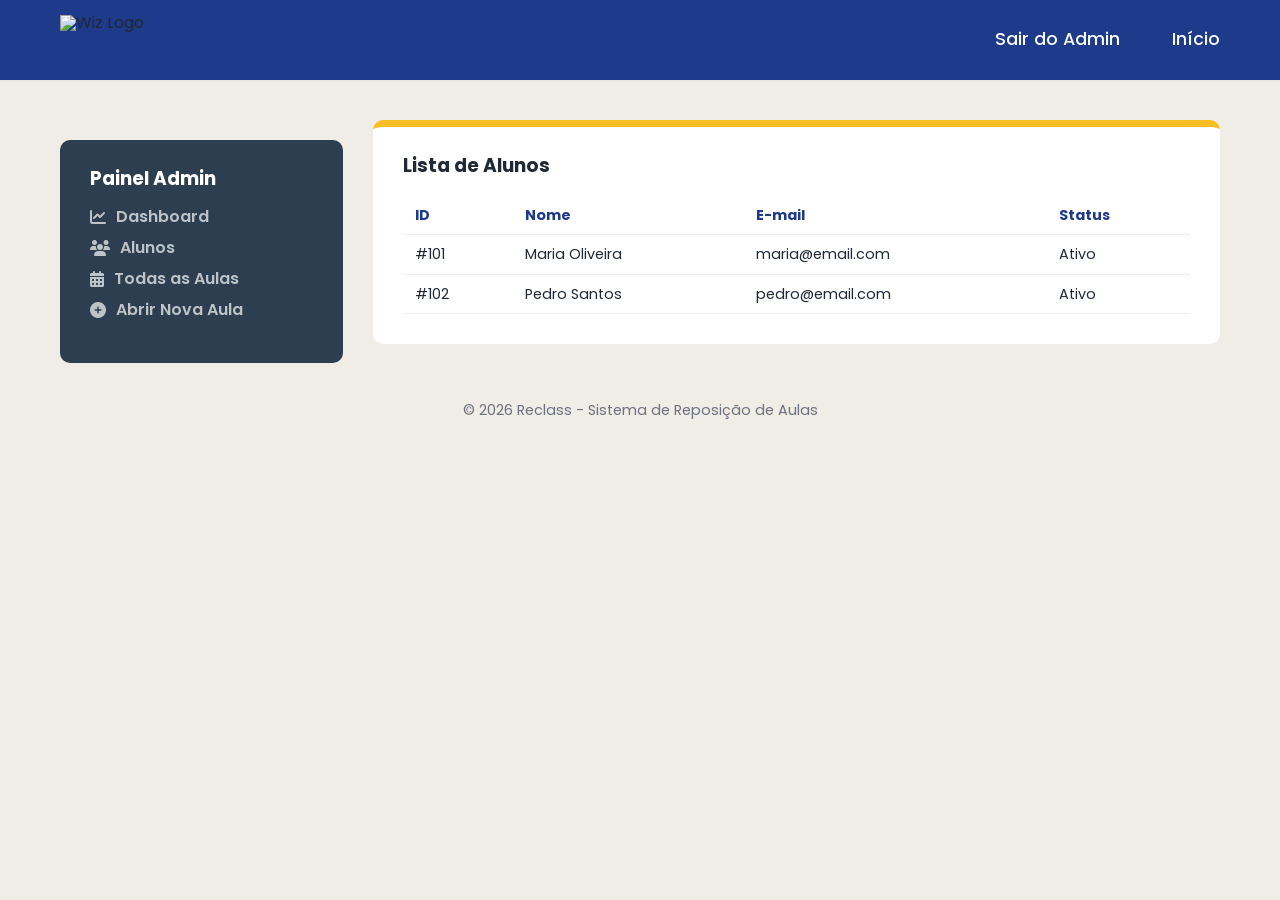
==== COD/alunos.html @ bab85b7a "Finalização" ====
<!DOCTYPE html>
<html lang="pt-BR">
<head>
    <meta charset="UTF-8">
    <title>Alunos | Reclass</title>
    <link href="https://fonts.googleapis.com/css2?family=Poppins:wght@300;400;600;700&display=swap" rel="stylesheet">
    <link rel="stylesheet" href="https://cdnjs.cloudflare.com/ajax/libs/font-awesome/6.4.0/css/all.min.css">
    <link rel="stylesheet" href="style.css">
</head>
<body>
    <header class="padheader">
        <div class="container vis-btn-logo">
            <div class="logo"><img src="imgs/wizlog.webp" alt="Wiz Logo"></div>
            <nav class="btns-header"><ul><li><a href="index.html" class="bt-age">Sair do Admin</a></li>
            <li><a href="index.html">Início</a></li></ul></nav>
        </div>
    </header>
    <main class="container">
        <div class="paddashP">
            <aside class="menu-dash">
                <h3>Painel Admin</h3>
                <ul class="cont-menu-dash">
                    <li><a href="dashP.html"><i class="fas fa-chart-line"></i> Dashboard</a></li>
                    <li><a href="alunos.html" class="escrita-menu-dash"><i class="fas fa-users"></i> Alunos</a></li>
                    <li><a href="tdsaulas.html"><i class="fas fa-calendar-alt"></i> Todas as Aulas</a></li>
                    <li><a href="maisaula.html"><i class="fas fa-plus-circle"></i> Abrir Nova Aula</a></li>
                </ul>
            </aside>
            <section class="content">
                <div class="sessad-dashP">
                    <h3>Lista de Alunos</h3>
                    <table>
                        <thead><tr><th>ID</th><th>Nome</th><th>E-mail</th><th>Status</th></tr></thead>
                        <tbody>
                            <tr><td>#101</td><td>Maria Oliveira</td><td>maria@email.com</td><td>Ativo</td></tr>
                            <tr><td>#102</td><td>Pedro Santos</td><td>pedro@email.com</td><td>Ativo</td></tr>
                        </tbody>
                    </table>
                </div>
            </section>
        </div>
    </main>
    <footer class="site-footer">
        <div class="container">
            <p>&copy; 2026 Reclass - Sistema de Reposição de Aulas</p>
        </div>
    </footer>
</body>
</html>
---- COD/style.css ----
/* 
   Reclass - Professional CSS Refactoring
   Author: Manus Professional Web Dev
   Date: April 2026
*/

/* 1. Variáveis e Reset */
:root {
    --primary-color: #1E3A8A; /* Azul Profundo */
    --secondary-color: #CF3D3D; /* Vermelho */
    --accent-color: #FBBF24; /* Amarelo */
    --text-dark: #1F2937;
    --text-light: #6B7280;
    --bg-light: #F9FAFB;
    --bg-white: #FFFFFF;
    --header-bg: #F3F4F6;
    --shadow-sm: 0 1px 2px 0 rgba(0, 0, 0, 0.05);
    --shadow-md: 0 4px 6px -1px rgba(0, 0, 0, 0.1), 0 2px 4px -1px rgba(0, 0, 0, 0.06);
    --shadow-lg: 0 10px 15px -3px rgba(0, 0, 0, 0.1), 0 4px 6px -2px rgba(0, 0, 0, 0.05);
    --transition: all 0.3s ease;
    --container-width: 1200px;
}

* {
    margin: 0;
    padding: 0;
    box-sizing: border-box;
}

body {
    font-family: 'Poppins', sans-serif;
    background-color:#f0ece6;
    background-size: 380px;
    color: var(--text-dark);
    line-height: 1;


}

/* 2. COMPONENTES GERAIS */
.container {
    max-width: var(--container-width);
    margin: 0 auto;
    padding: 0 20px;
}

a {
    text-decoration: none;
    color: inherit;
    transition: var(--transition);
}

ul {
    list-style: none;
}

img {
    max-width: 100%;
    height: auto;
    display: block;
}

.btn {
    display: inline-flex;
    align-items: center;
    justify-content: center;
    padding: 12px 24px;
    border-radius: 8px;
    font-weight: 600;
    font-size: 1rem;
    cursor: pointer;
    gap: 8px;
}

.btn-primary {
    background-color: var(--primary-color);
    color: white;
    box-shadow: var(--shadow-md);
}

.btn-primary:hover {
    background-color: #1a337a;
    transform: translateY(-2px);
    box-shadow: var(--shadow-lg);
}

.btn-secondary {
    background-color: var(--secondary-color);
    color: white;
    box-shadow: var(--shadow-md);
}

.btn-secondary:hover {
    background-color: #b53535;
    transform: translateY(-2px);
    box-shadow: var(--shadow-lg);
    font-weight: bolder;
}



/*==================================RESPONSAVIDADE DAS PAGS==================================*/
@media (max-width: 992px) {
    .cont-prim-sessa {
        grid-template-columns: 1fr;
        text-align: center;
    }
    
    .cont-palav-prim-sessa h1 {
        font-size: 2.5rem;
    }
    
    .cont-img-prim-sessa {
        order: -1;
    }
}

@media (max-width: 768px) {
    .btns-header {
        display: none; 
    }
    
    .mobile-menu-toggle {
        display: block;
    }
    
    .pad-prim-sessa {
        padding: 40px 0;
    }
    
    .cont-palav-prim-sessa h1 {
        font-size: 2rem;
    }
    
    .aulas-seg-sessa {
        grid-template-columns: 1fr;
    }
}
/*==============================FIM DA RESPONSAVIDADE DAS PAGS==============================*/



/* ===================================HEADER -> COMEÇO DO SITE ==============================*/
.padheader {
    background-color: var(--primary-color);
    padding: 15px 0;
    box-shadow: var(--shadow-sm);
    position: sticky;
    top: 0;
    z-index: 1000;
}

.vis-btn-logo {
    display: flex;
    justify-content: space-between;
    align-items: center;
}

.logo img {
    height: 50px;
    width: auto;
}

.btns-header ul {
    display: flex;
    align-items: center;
    gap: 30px;
}

.btns-header a {
    font-size: 1.1rem;
    font-weight: 500;
    color: var(--bg-light);
}

.btns-header :hover {
    color: var(--secondary-color);
    font-weight: bolder;
}

.bt-age {
    border: 2px solid var(--primary-color);
    padding: 8px 20px;
    border-radius: 50px;
}

.bt-age:hover {
    background-color: rgba(255, 255, 255, 0.945);
    color: var(--secondary-color) !important;
    font-weight: bolder;
}

.mobile-menu-toggle {
    display: none;
    background: none;
    border: none;
    font-size: 1.5rem;
    color: var(--primary-color);
    cursor: pointer;
}
/*===================================FIM DO HEADER -> COMEÇO DO SITE======================== */



/*======================================COMEÇO DO INDEX======================================*/
/* PRIMEIRA SESSÃO DO INDEX */
.pad-prim-sessa {
    padding: 80px 0;
    background-color: rgba(255, 255, 255, 0.9);
    margin: 40px 20px;
    border-radius: 20px;
    box-shadow: var(--shadow-lg);
}

.cont-prim-sessa {
    display: grid;
    grid-template-columns: 1fr 1fr;
    align-items: center;
    gap: 50px;
}

.cont-palav-prim-sessa h1 {
    font-size: 3rem;
    line-height: 1.2;
    margin-bottom: 20px;
    color: var(--primary-color);
}

.cont-palav-prim-sessa p {
    font-size: 1.2rem;
    color: var(--text-light);
    margin-bottom: 40px;
}

.cont-img-prim-sessa img {
    border-radius: 15px;
    box-shadow: var(--shadow-lg);
}
/*=================================FIM DA PRIMEIRA SESSÃO DO INDEX===========================*/





/* =================================TUDO RELACIONADO AS AULAS============================== */
.pad-seg-sessa {
    padding: 60px 0;
    background-color: var(--bg-white);
    margin: 40px 20px;
    border-radius: 20px;
    box-shadow: var(--shadow-lg);
}

.cont-sessa {
    text-align: center;
    margin-bottom: 50px;
}

.cont-sessa h2 {
    font-size: 2.2rem;
    color: var(--primary-color);
    margin-bottom: 10px;
}

.cont-sessa p {
    color: var(--text-light);
}

.aulas-seg-sessa {
    display: grid;
    grid-template-columns: repeat(auto-fit, minmax(250px, 1fr));
    gap: 30px;
    margin-bottom: 50px;
}

.card-aula {
    background: var(--bg-white);
    border-radius: 12px;
    overflow: hidden;
    box-shadow: var(--shadow-md);
    transition: var(--transition);
    position: relative;
    border: 1px solid #edf2f7;
}

.card-aula:hover {
    transform: translateY(-10px);
    box-shadow: var(--shadow-lg);
}

.disp-indis {
        position: absolute;
    top: 7px;
    right: 3px;
    background-color: var(--accent-color);
    color: var(--text-dark);
    padding: 4px 6px;
    border-radius: 20px;
    font-size: 0.8rem;
    font-weight: 700;
}

.cont-card {
    padding: 25px;
}

.cont-card h3 {
    font-size: 1.25rem;
    margin-bottom: 15px;
    color: var(--primary-color);
}

.info-aula {
    display: flex;
    align-items: center;
    gap: 10px;
    font-size: 0.9rem;
    color: var(--text-light);
    margin-bottom: 8px;
}

.info-aula i {
    color: var(--primary-color);
    width: 16px;
}

.btn-card {
    display: block;
    text-align: center;
    margin-top: 20px;
    padding: 10px;
    background-color: var(--bg-light);
    border-radius: 6px;
    font-weight: 600;
    color: var(--primary-color);
}

.btn-card:hover {
    background-color: var(--primary-color);
    color: white;
}

.btn-seg-sessa {
    text-align: center;
}
/*==================================FIM DA SESSÃO DE AULAS===================================*/





/*=====================================CADASTRO============================================= */
.cadastro-section {
            padding: 60px ;
            display: flex;
            justify-content: center;
            align-items: center;
            min-height: calc(100vh - 80px);
        }

        .cadastro-form {
            background-color: var(--bg-white);
            padding: 25px;
            border-radius: 12px;
            box-shadow: var(--shadow-lg);
            width: 100%;
            max-width: 500px;
            border: 1px solid #edf2f7;
            transition: var(--transition);
        }

        .cadastro-form:hover {
            transform: translateY(-5px);
            box-shadow: var(--shadow-lg);
        }

        .cadastro-form h2 {
            text-align: center;
            margin-bottom: 10px;
            color: var(--primary-color);
            font-size: 2rem;
        }

        .cadastro-form .subtitulo {
            text-align: center;
            color: var(--text-light);
            margin-bottom: 30px;
            font-size: 0.95rem;
        }

        .form-group {
            margin-bottom: 20px;
        }

        .form-group label {
            display: block;
            margin-bottom: 8px;
            font-weight: 600;
            color: var(--text-dark);
        }

        .form-group input,
        .form-group select {
            width: 100%;
            padding: 12px;
            border: 1px solid #ddd;
            border-radius: 5px;
            font-family: inherit;
            font-size: 1rem;
            transition: var(--transition);
            background-color: var(--bg-white);
        }

        .form-group input:focus,
        .form-group select:focus {
            outline: none;
            border-color: var(--primary-color);
            box-shadow: 0 0 0 3px rgba(30, 58, 138, 0.15);
        }

        .codigo-info {
            background-color: var(--bg-light);
            border-left: 4px solid var(--accent-color);
            padding: 12px;
            border-radius: 6px;
            font-size: 0.9rem;
            color: var(--text-light);
            margin-top: -5px;
            margin-bottom: 20px;
        }

        .tipo-usuario {
            margin-bottom: 20px;
            padding: 12px;
            border-radius: 6px;
            background-color: rgba(30, 58, 138, 0.08);
            color: var(--primary-color);
            font-weight: 600;
            text-align: center;
        }

        .btn {
            display: inline-flex;
            align-items: center;
            justify-content: center;
            padding: 12px 24px;
            border-radius: 8px;
            font-weight: 600;
            font-size: 1rem;
            cursor: pointer;
            gap: 8px;
            border: none;
            transition: var(--transition);
        }

        .btn-primary {
            background-color: var(--primary-color);
            color: white;
            box-shadow: var(--shadow-md);
        }

        .btn-primary:hover {
            background-color: #1a337a;
            transform: translateY(-2px);
            box-shadow: var(--shadow-lg);
        }

        .btn-cadastro {
            width: 100%;
            margin-top: 10px;

        }

        .cadastro-footer {
            text-align: center;
            margin-top: 20px;
            font-size: 1rem;
            color: var(--text-light);
            font-weight: bold;
        }

        .cadastro-footer a {
            color: var(--primary-color);
            text-decoration: none;
            font-weight: bold;
        }

        .cadastro-footer a:hover {
            color: var(--secondary-color);
            text-decoration: underline;
            font-weight: bolder;
        }
/*==================================FIM DO CADASTRO========================================= */





/*=========================================PAG LOGIN======================================== */
.pad-log {
    padding: 85px 0;
    display: flex;
    justify-content: center;
    
}
#pad-pag-log{
    margin: 55px;
    padding: 35px 0;
    display: flex;
    justify-content: center;
    background-color: var(--bg-white);
    border-radius: 15px;
    box-shadow: var(--card-shadow);
    border-top: 15px solid var(--primary-color);
}

.selection-grid {
    display: grid;
    grid-template-columns: repeat(auto-fit, minmax(300px, 1fr));
    gap: 30px;
    max-width: 800px;
    margin: 0 auto;
}
.selection-card {
    background: var(--white);
    padding: 40px;
    border-radius: 15px;
    text-align: center;
    box-shadow: var(--shadow-md);
    transition: var(--transition);
    cursor: pointer;
    text-decoration: none;
    display: flex;
    flex-direction: column;
    align-items: center;
    border: 2px solid var(--primary-color);
    color: inherit;
     
}

.selection-card:hover {
    transform: translateY(-10px);
    border: 2px solid var(--primary-color);
}

.selection-card i {
    font-size: 4rem;
    color: var(--primary-color);
    margin-bottom: 20px;
}

.selection-card h3 {
    font-size: 1.5rem;
    margin-bottom: 15px;
}

.selection-card p {
    color: #666;
    margin-bottom: 25px;
}

.login-container {
    background-color: white;
    padding: 40px;
    border-radius: 10px;
    box-shadow: var(--card-shadow);
    width: 100%;
    max-width: 400px;
    border-radius: 12px;
    overflow: hidden;
    transition: var(--transition);
    border: 1px solid #edf2f7;
}

.login-container h2 {
    text-align: center;
    margin-bottom: 30px;
    color: var(--primary-color);
}

.btn-login {
    width: 100%;
    margin-top: 10px;
}
/*====================================FIM PAG LOGIN==========================================*/

/*=================================BOTÃO LOGIN OU CADASTRO===================================*/
.login-footer {
    text-align: center;
    margin-top: 20px;
    font-size: 1.2rem;
    color: var(--text-light);
    font-weight: bold;

}

.login-footer a {
    color: var(--primary-color);
    text-decoration: none;
    font-weight: bold;
}
.login-footer a:hover {
    color: var(--primary-color);
    text-decoration: underline;
    font-weight: bolder;
    font-size: 1.3rem;
}
/*=================================BOTÃO LOGIN OU CADASTRO===================================*/





/*=======================================DASHBOARD===========================================*/
        .paddashP {
            display: grid;
            grid-template-columns: 1fr 3fr;
            gap: 30px;
            margin-top: 40px;
        }
        .menu-dash {
            background: #2c3e50;
            color: white;
            padding: 30px;
            border-radius: 10px;
            box-shadow: var(--card-shadow);
            height: fit-content;
        }
        .menu-dash {
        list-style: none;
        margin-top: 20px;
        }


        .menu-dash h3 { color: white; margin-bottom: 20px; }
        .cont-menu-dash { list-style: none; }
        .cont-menu-dash li { margin-bottom: 15px; }
        .cont-menu-dash a {
            text-decoration: none;
            color: #bdc3c7;
            display: flex;
            align-items: center;
            gap: 10px;
            font-weight: 600;
            transition: var(--transition);
        }
        .cont-menu-dash a:hover, .cont-menu-dash a .escrita-menu-dash { color: white; font-size: 18px;  font-weight: bolder;}
        .sessa-dashP {
            display: grid;
            grid-template-columns: repeat(auto-fit, minmax(180px, 1fr));
            gap: 20px;
            margin-bottom: 30px;
        }
        .card-dashP {
            background-color: var(--bg-white);
            padding: 20px;
            border-radius: 10px;
            box-shadow: var(--card-shadow);
            border-top: 7px solid var(--primary-color);

        }
        .card-dashP h4 { font-size: 0.8rem; color: #666; }
        .card-dashP .valor-dashP { font-size: 1.8rem; font-weight: 700; margin: 10px 0; text-align: center; }
        .sessad-dashP {
            padding: 30px;
            border-radius: 10px;
            box-shadow: var(--card-shadow);
            background-color: var(--bg-white);
            border-top: 7px solid var(--accent-color);
            
        }
        table { width: 100%; border-collapse: collapse; margin-top: 20px; }
        th, td { text-align: left; padding: 12px; border-bottom: 1px solid #eee; font-size: 0.9rem; }
        th { color: var(--primary-color); }
        .paddashA {
        display: grid;
        grid-template-columns: 1fr 3fr;
        gap: 30px;
        margin-top: 40px;
        }

        .status-aula {
        padding: 5px 10px;
        border-radius: 20px;
        font-size: 0.8rem;
        font-weight: 600;
        }

        .status-confirmado { background: #d4edda; color: #155724; }
        .status-pendente { background: #fff3cd; color: #856404; }

        table {
            width: 100%;
            border-collapse: collapse;
            margin-top: 20px;
        }
        
/*=====================================FIM DASHBOARD=========================================*/





/* ====================================CONFIRMAÇÃO============================== */
.confirmation-container {
            max-width: 600px;
            margin: 80px auto;
            background-color: var(--bg-white);
            padding: 50px;
            border-radius: 15px;
            text-align: center;
            box-shadow: var(--card-shadow);
            border-top: 7px solid var(--primary-color);

        }

        .confirmation-container h2 {
    font-size: 2.2rem;
    color: var(--primary-color);
    margin-bottom: 10px;
}

.confirmation-container p {
    color: var(--text-light);
}
        .success-icon {
            font-size: 5rem;
            color: #28a745;
            margin-bottom: 20px;
        }
        .ticket-details {
            background: var(--bg-white);
            padding: 25px;
            border-radius: 7px;
            margin: 30px 0;
            text-align: left;
             border: 3px solid var(--primary-color);
            color: inherit;
        }
        .ticket-details p {
            margin-bottom: 10px;
            font-size: 1.1rem;
        }
        .ticket-details strong {
            color: var(--primary-color);
        }
        .confirmation-actions {
            display: flex;
            gap: 15px;
            justify-content: center;
        }
/* ====================================CONFIRMAÇÃO============================== */




/* ====================================FOOTER DE TODAS AS PAGS============================== */
.site-footer {
    padding: 40px 0;
    text-align: center;
    color: var(--text-light);
    font-size: 0.9rem;
}
/* ====================================FOOTER DE TODAS AS PAGS============================== */
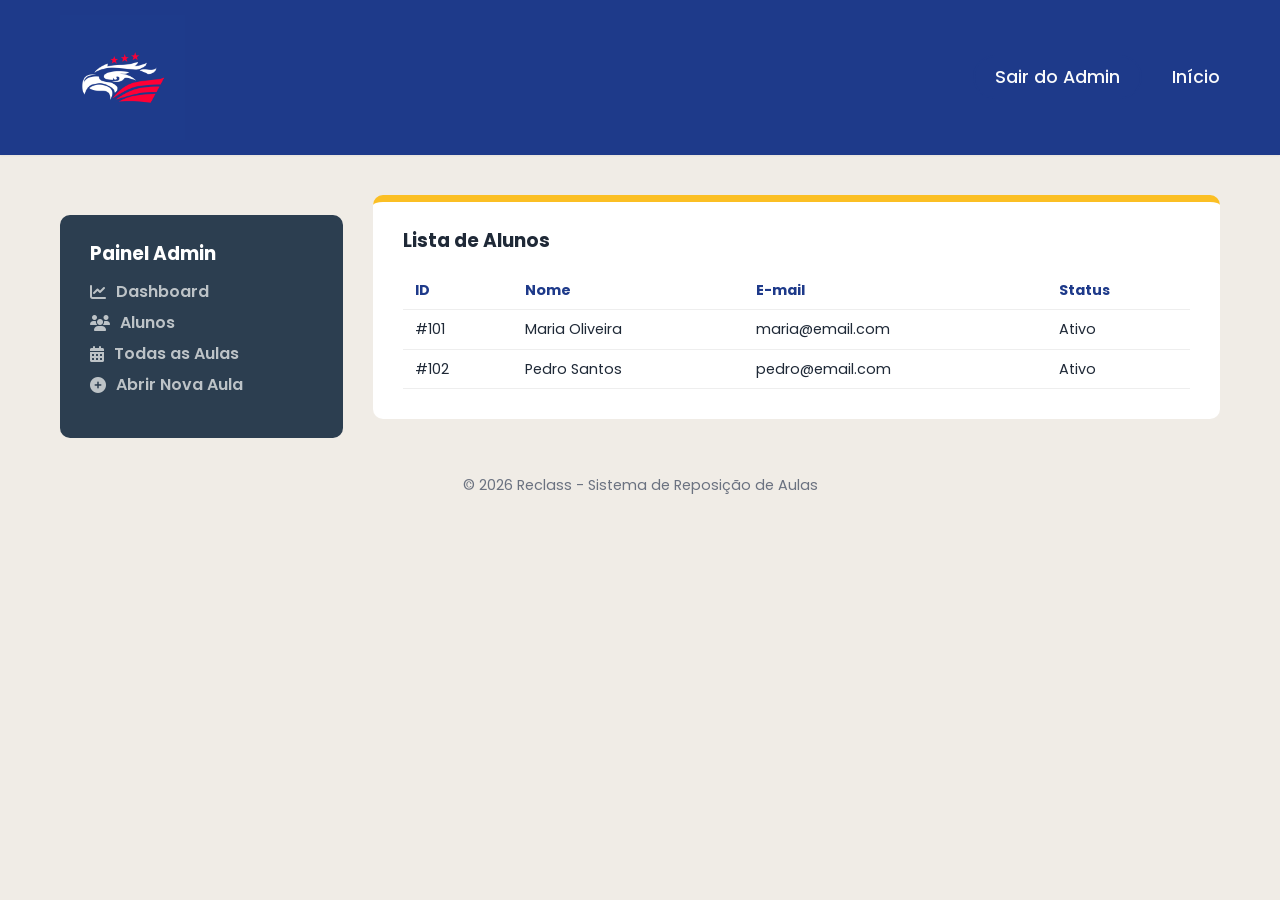
==== commit 60c88f31: "imagem" ====
--- a/COD/alunos.html
+++ b/COD/alunos.html
@@ -10,7 +10,7 @@
 <body>
     <header class="padheader">
         <div class="container vis-btn-logo">
-            <div class="logo"><img src="imgs/wizlog.webp" alt="Wiz Logo"></div>
+            <div class="logo"><img src="IMGS/reclasslogo.jpeg" alt="Wiz Logo"></div>
             <nav class="btns-header"><ul><li><a href="index.html" class="bt-age">Sair do Admin</a></li>
             <li><a href="index.html">Início</a></li></ul></nav>
         </div>
--- a/COD/style.css
+++ b/COD/style.css
@@ -157,8 +157,8 @@
 }
 
 .logo img {
-    height: 50px;
-    width: auto;
+    height: 125px;
+    width: 125px;
 }
 
 .btns-header ul {
